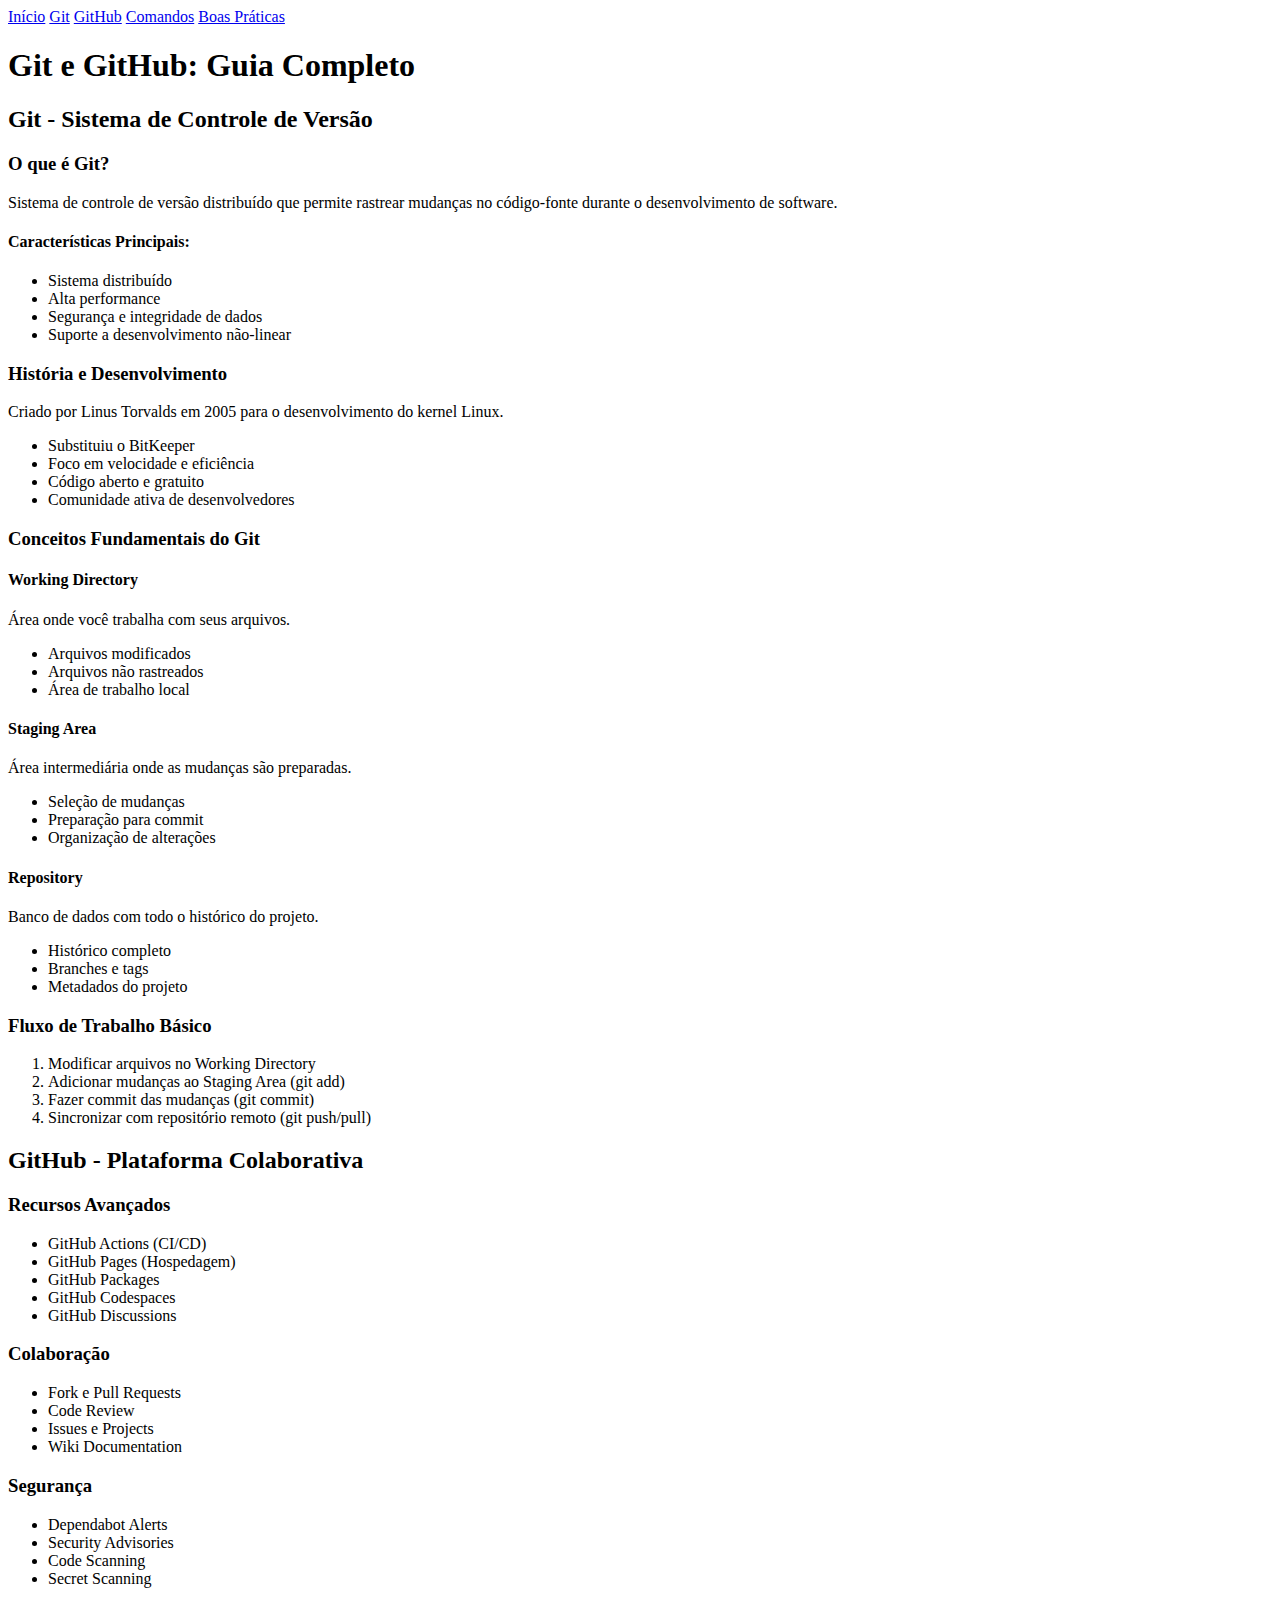
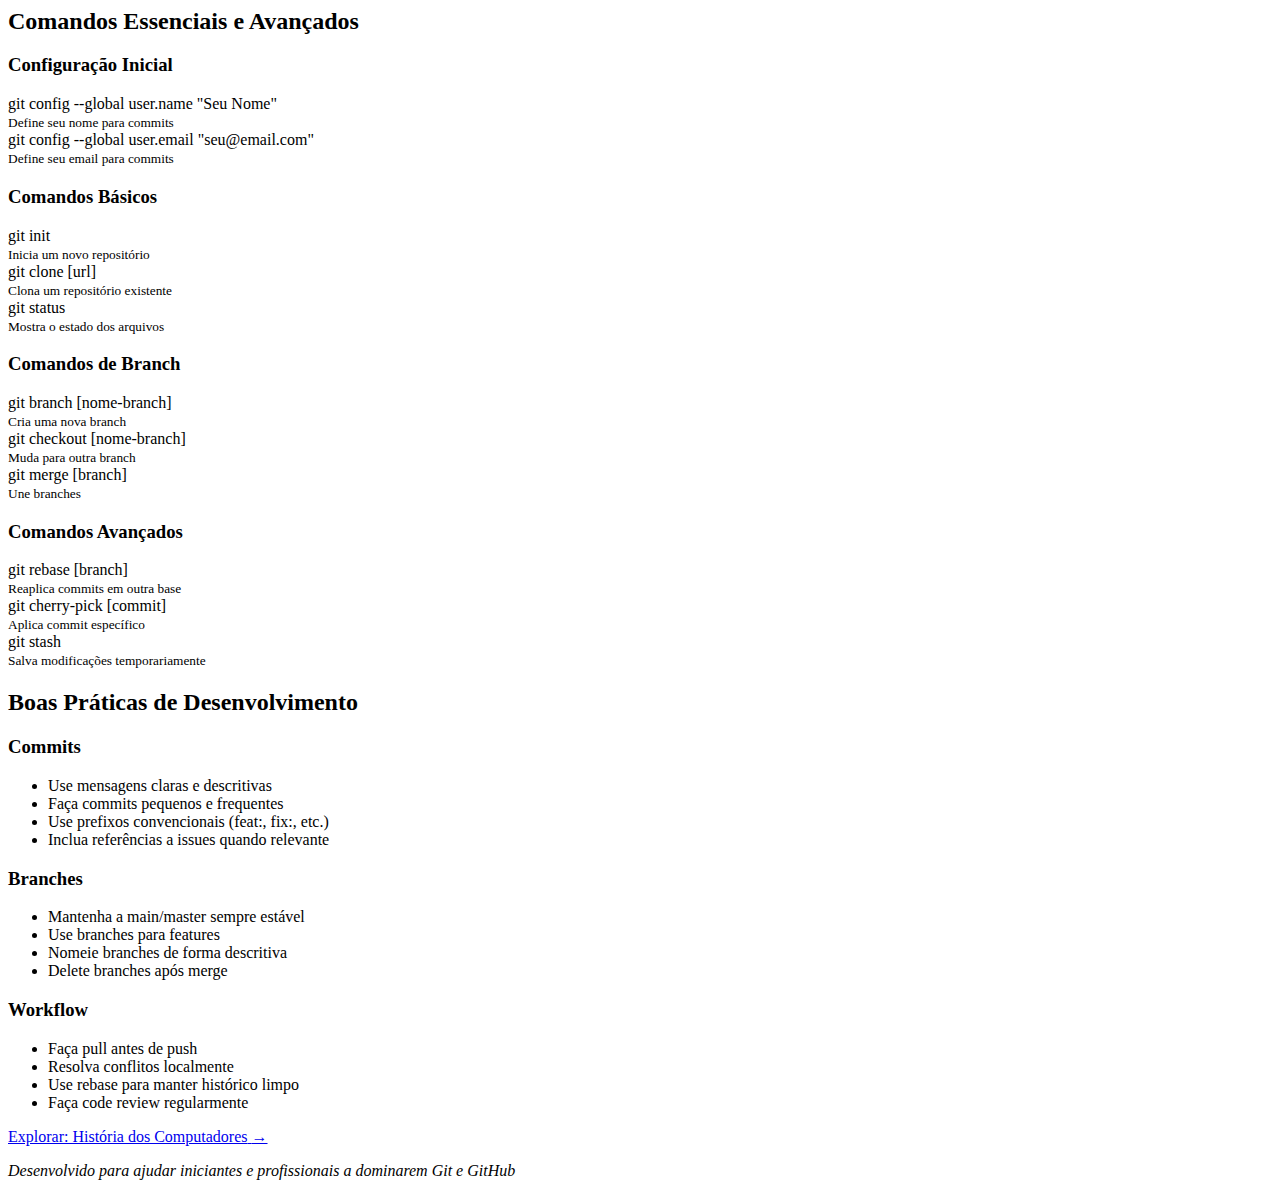
==== index.html @ 09c69b0d "Ultimas  mudanças" ====
<!DOCTYPE html>
<html lang="pt-br">
<head>
    <meta charset="UTF-8">
    <meta name="viewport" content="width=device-width, initial-scale=1.0">
    <title>Git e GitHub - Guia Completo</title>
    <link rel="stylesheet" href="style.css">
</head>
<body>
    <div class="container">
        <div class="navigation">
            <a href="#inicio">Início</a>
            <a href="#git">Git</a>
            <a href="#github">GitHub</a>
            <a href="#comandos">Comandos</a>
            <a href="#praticas">Boas Práticas</a>
        </div>

        <h1 class="main-title" id="inicio">Git e GitHub: Guia Completo</h1>

        <!-- Seção Git Expandida -->
        <section class="section-card git-section" id="git">
            <h2>Git - Sistema de Controle de Versão</h2>
            <div class="grid-container">
                <div class="feature-card">
                    <h3>O que é Git?</h3>
                    <p>Sistema de controle de versão distribuído que permite rastrear mudanças no código-fonte durante o desenvolvimento de software.</p>
                    <h4>Características Principais:</h4>
                    <ul>
                        <li>Sistema distribuído</li>
                        <li>Alta performance</li>
                        <li>Segurança e integridade de dados</li>
                        <li>Suporte a desenvolvimento não-linear</li>
                    </ul>
                </div>
                <div class="feature-card">
                    <h3>História e Desenvolvimento</h3>
                    <p>Criado por Linus Torvalds em 2005 para o desenvolvimento do kernel Linux.</p>
                    <ul>
                        <li>Substituiu o BitKeeper</li>
                        <li>Foco em velocidade e eficiência</li>
                        <li>Código aberto e gratuito</li>
                        <li>Comunidade ativa de desenvolvedores</li>
                    </ul>
                </div>
            </div>

            <h3>Conceitos Fundamentais do Git</h3>
            <div class="grid-container">
                <div class="feature-card">
                    <h4>Working Directory</h4>
                    <p>Área onde você trabalha com seus arquivos.</p>
                    <ul>
                        <li>Arquivos modificados</li>
                        <li>Arquivos não rastreados</li>
                        <li>Área de trabalho local</li>
                    </ul>
                </div>
                <div class="feature-card">
                    <h4>Staging Area</h4>
                    <p>Área intermediária onde as mudanças são preparadas.</p>
                    <ul>
                        <li>Seleção de mudanças</li>
                        <li>Preparação para commit</li>
                        <li>Organização de alterações</li>
                    </ul>
                </div>
                <div class="feature-card">
                    <h4>Repository</h4>
                    <p>Banco de dados com todo o histórico do projeto.</p>
                    <ul>
                        <li>Histórico completo</li>
                        <li>Branches e tags</li>
                        <li>Metadados do projeto</li>
                    </ul>
                </div>
            </div>

            <div class="feature-card">
                <h3>Fluxo de Trabalho Básico</h3>
                <ol>
                    <li>Modificar arquivos no Working Directory</li>
                    <li>Adicionar mudanças ao Staging Area (git add)</li>
                    <li>Fazer commit das mudanças (git commit)</li>
                    <li>Sincronizar com repositório remoto (git push/pull)</li>
                </ol>
            </div>
        </section>

        <!-- Seção GitHub Expandida -->
        <section class="section-card github-section" id="github">
            <h2>GitHub - Plataforma Colaborativa</h2>
            <div class="grid-container">
                <div class="feature-card">
                    <h3>Recursos Avançados</h3>
                    <ul>
                        <li>GitHub Actions (CI/CD)</li>
                        <li>GitHub Pages (Hospedagem)</li>
                        <li>GitHub Packages</li>
                        <li>GitHub Codespaces</li>
                        <li>GitHub Discussions</li>
                    </ul>
                </div>
                <div class="feature-card">
                    <h3>Colaboração</h3>
                    <ul>
                        <li>Fork e Pull Requests</li>
                        <li>Code Review</li>
                        <li>Issues e Projects</li>
                        <li>Wiki Documentation</li>
                    </ul>
                </div>
                <div class="feature-card">
                    <h3>Segurança</h3>
                    <ul>
                        <li>Dependabot Alerts</li>
                        <li>Security Advisories</li>
                        <li>Code Scanning</li>
                        <li>Secret Scanning</li>
                    </ul>
                </div>
            </div>
        </section>

        <!-- Seção Comandos Expandida -->
        <section class="section-card commands-section" id="comandos">
            <h2>Comandos Essenciais e Avançados</h2>
            
            <h3>Configuração Inicial</h3>
            <div class="grid-container">
                <div class="comando">
                    git config --global user.name "Seu Nome"<br>
                    <small>Define seu nome para commits</small>
                </div>
                <div class="comando">
                    git config --global user.email "seu@email.com"<br>
                    <small>Define seu email para commits</small>
                </div>
            </div>

            <h3>Comandos Básicos</h3>
            <div class="grid-container">
                <div class="comando">
                    git init<br>
                    <small>Inicia um novo repositório</small>
                </div>
                <div class="comando">
                    git clone [url]<br>
                    <small>Clona um repositório existente</small>
                </div>
                <div class="comando">
                    git status<br>
                    <small>Mostra o estado dos arquivos</small>
                </div>
            </div>

            <h3>Comandos de Branch</h3>
            <div class="grid-container">
                <div class="comando">
                    git branch [nome-branch]<br>
                    <small>Cria uma nova branch</small>
                </div>
                <div class="comando">
                    git checkout [nome-branch]<br>
                    <small>Muda para outra branch</small>
                </div>
                <div class="comando">
                    git merge [branch]<br>
                    <small>Une branches</small>
                </div>
            </div>

            <h3>Comandos Avançados</h3>
            <div class="grid-container">
                <div class="comando">
                    git rebase [branch]<br>
                    <small>Reaplica commits em outra base</small>
                </div>
                <div class="comando">
                    git cherry-pick [commit]<br>
                    <small>Aplica commit específico</small>
                </div>
                <div class="comando">
                    git stash<br>
                    <small>Salva modificações temporariamente</small>
                </div>
            </div>
        </section>

        <!-- Seção Boas Práticas Expandida -->
        <section class="section-card practices-section" id="praticas">
            <h2>Boas Práticas de Desenvolvimento</h2>
            
            <div class="grid-container">
                <div class="feature-card">
                    <h3>Commits</h3>
                    <ul>
                        <li>Use mensagens claras e descritivas</li>
                        <li>Faça commits pequenos e frequentes</li>
                        <li>Use prefixos convencionais (feat:, fix:, etc.)</li>
                        <li>Inclua referências a issues quando relevante</li>
                    </ul>
                </div>
                <div class="feature-card">
                    <h3>Branches</h3>
                    <ul>
                        <li>Mantenha a main/master sempre estável</li>
                        <li>Use branches para features</li>
                        <li>Nomeie branches de forma descritiva</li>
                        <li>Delete branches após merge</li>
                    </ul>
                </div>
                <div class="feature-card">
                    <h3>Workflow</h3>
                    <ul>
                        <li>Faça pull antes de push</li>
                        <li>Resolva conflitos localmente</li>
                        <li>Use rebase para manter histórico limpo</li>
                        <li>Faça code review regularmente</li>
                    </ul>
                </div>
            </div>
        </section>

        <!-- Botão para História dos Computadores -->
        <div class="next-topic-button">
            <a href="historia-computadores.html" class="glow-button">
                <span class="button-text">Explorar: História dos Computadores</span>
                <span class="button-icon">→</span>
            </a>
        </div>

        <footer>
            <p><em>Desenvolvido para ajudar iniciantes e profissionais a dominarem Git e GitHub</em></p>
        </footer>
    </div>
</body>
</html>
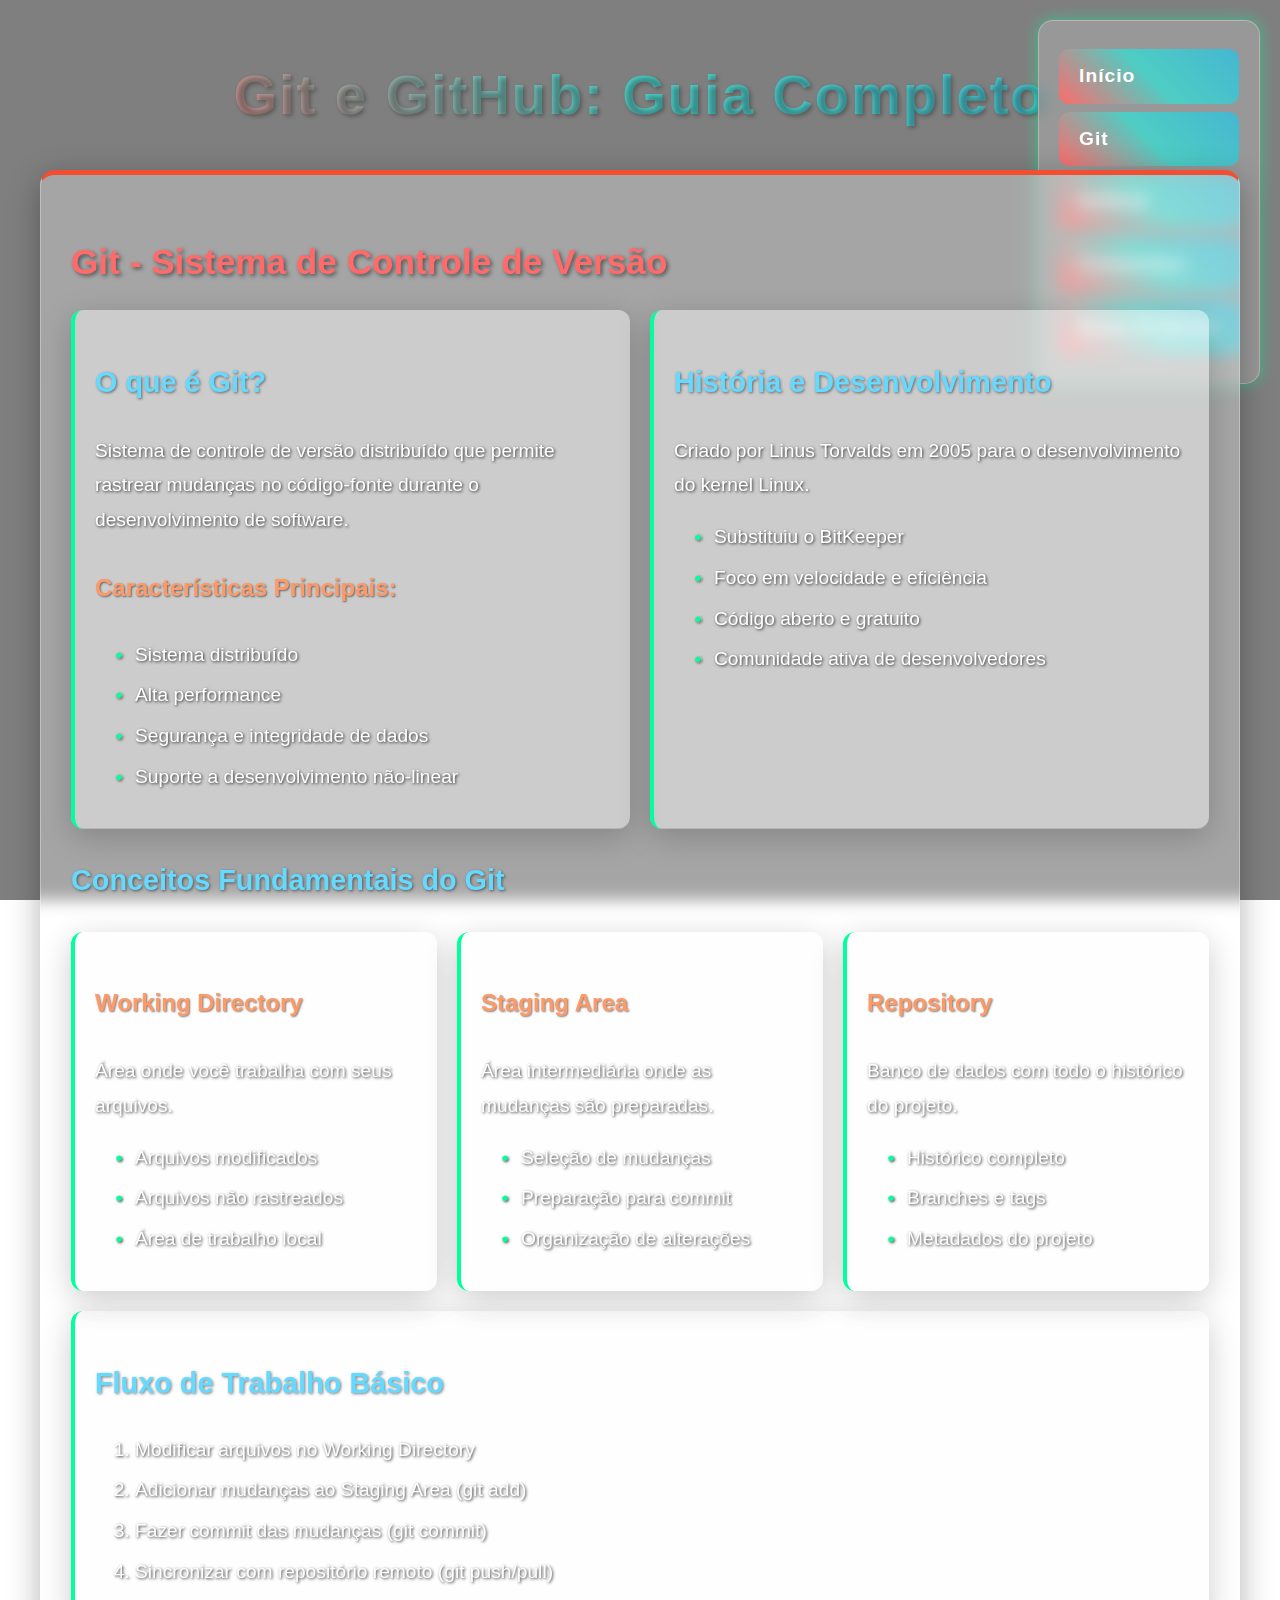
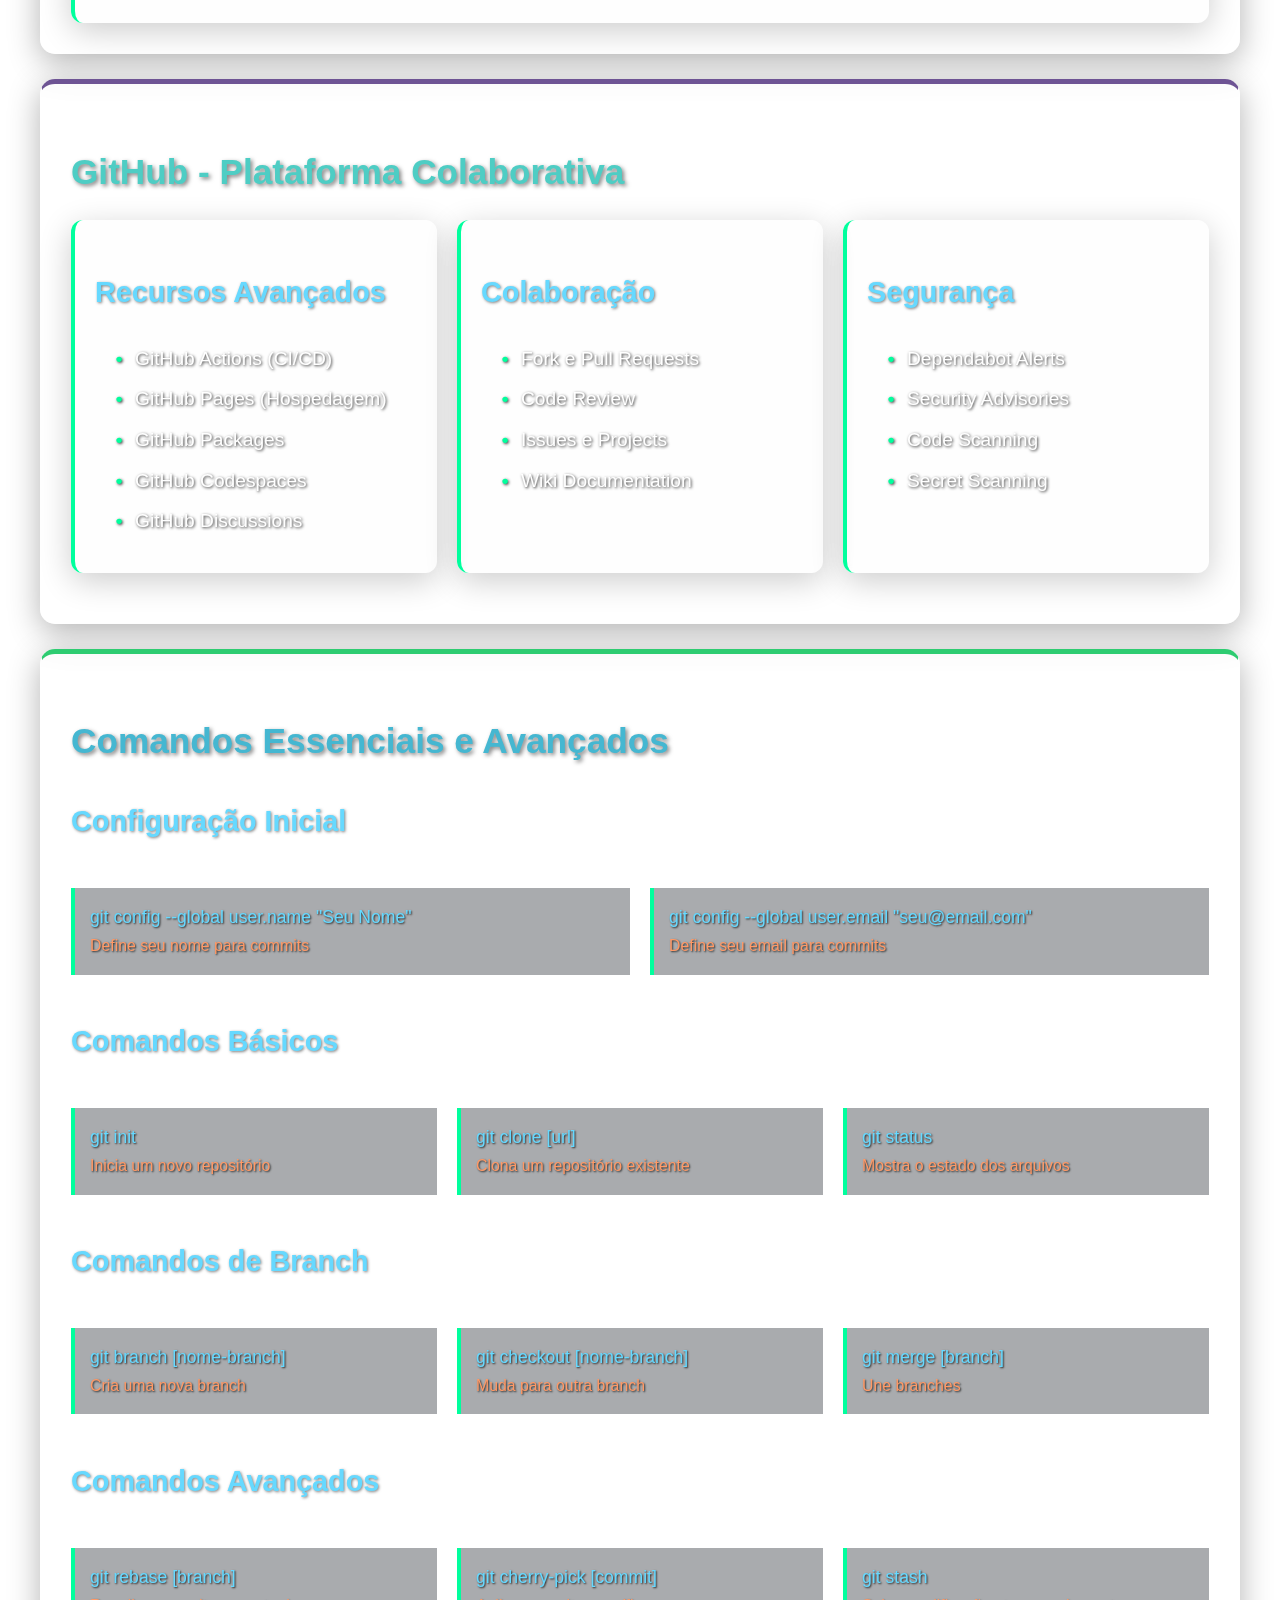
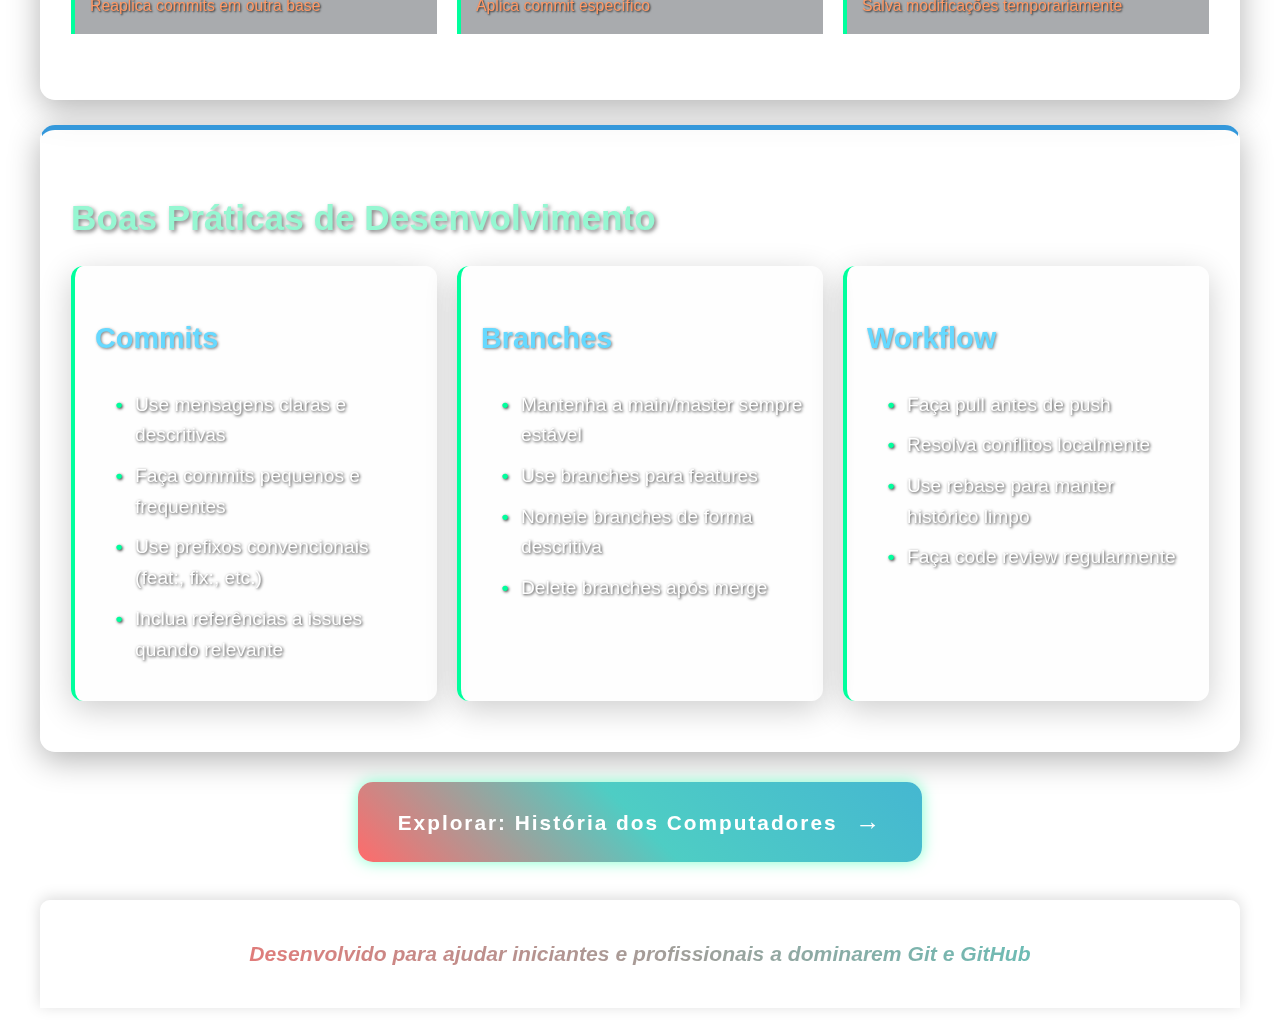
==== commit 7eb39e68: "mudanças" ====
--- a/index.html
+++ b/index.html
@@ -224,7 +224,7 @@
 
         <!-- Botão para História dos Computadores -->
         <div class="next-topic-button">
-            <a href="historia-computadores.html" class="glow-button">
+            <a href="/historia-computadores.html" class="glow-button">
                 <span class="button-text">Explorar: História dos Computadores</span>
                 <span class="button-icon">→</span>
             </a>
--- a/style.css
+++ b/style.css
@@ -0,0 +1,390 @@
+body {
+    font-family: Arial, sans-serif;
+    line-height: 1.6;
+    margin: 0;
+    padding: 20px;
+    background: url('https://i.gifer.com/J4o.gif') center center fixed;
+    background-size: cover;
+    position: relative;
+}
+
+/* Ajustando a sobreposição para um tom mais escuro para melhor contraste */
+body::before {
+    content: '';
+    position: fixed;
+    top: 0;
+    left: 0;
+    width: 100%;
+    height: 100%;
+    background-color: rgba(0, 0, 0, 0.5); /* Menos escuro para ver mais do GIF */
+    z-index: -1;
+}
+
+.container {
+    max-width: 1200px;
+    margin: 0 auto;
+    padding-bottom: 0;
+}
+
+/* Ajustando as cores do texto para melhor visibilidade */
+h1, h2, h3 {
+    color: #ffffff;
+}
+
+/* Títulos principais com gradiente */
+.main-title {
+    text-align: center;
+    font-size: 3.5em;
+    margin: 30px 0;
+    background: linear-gradient(45deg, #ff6b6b, #4ecdc4, #45b7d1);
+    -webkit-background-clip: text;
+    background-clip: text;
+    color: transparent;
+    text-shadow: 2px 2px 4px rgba(0,0,0,0.3);
+    letter-spacing: 2px;
+    font-weight: bold;
+}
+
+.section-card {
+    background: rgba(255, 255, 255, 0.3);
+    backdrop-filter: blur(8px);
+    -webkit-backdrop-filter: blur(8px);
+    border-radius: 15px;
+    padding: 30px;
+    margin: 25px 0;
+    box-shadow: 0 8px 32px rgba(0, 0, 0, 0.3);
+    transition: all 0.5s ease;
+    border: 1px solid rgba(255, 255, 255, 0.3);
+    animation: float 6s ease-in-out infinite;
+}
+
+/* Títulos das seções */
+.section-card h2 {
+    font-size: 2.2em;
+    margin-bottom: 20px;
+    color: #00ff9d;
+    text-shadow: 2px 2px 4px rgba(0,0,0,0.5);
+}
+
+/* Subtítulos */
+.section-card h3 {
+    font-size: 1.8em;
+    color: #66d9ff;
+    text-shadow: 1px 1px 3px rgba(0,0,0,0.5);
+}
+
+.section-card h4 {
+    font-size: 1.5em;
+    color: #ff9966;
+    text-shadow: 1px 1px 2px rgba(0,0,0,0.5);
+}
+
+.section-card p {
+    font-size: 1.2em;
+    line-height: 1.8;
+}
+
+.section-card li {
+    font-size: 1.2em;
+    margin: 10px 0;
+}
+
+.section-card:hover {
+    transform: translateY(-15px) scale(1.02);
+    background: rgba(255, 255, 255, 0.4);
+    box-shadow: 0 15px 45px rgba(0, 0, 0, 0.4);
+}
+
+/* Cores diferentes para cada seção */
+.git-section {
+    border-top: 5px solid #f14e32;
+    animation-delay: 0s;
+}
+
+.github-section {
+    border-top: 5px solid #6e5494;
+    animation-delay: 0.5s;
+}
+
+.commands-section {
+    border-top: 5px solid #2ecc71;
+    animation-delay: 1s;
+}
+
+.practices-section {
+    border-top: 5px solid #3498db;
+    animation-delay: 1.5s;
+}
+
+/* Cores específicas para cada seção */
+.git-section h2 {
+    color: #ff6b6b;
+}
+
+.github-section h2 {
+    color: #4ecdc4;
+}
+
+.commands-section h2 {
+    color: #45b7d1;
+}
+
+.practices-section h2 {
+    color: #96f7d2;
+}
+
+/* Comandos com destaque */
+.comando {
+    background-color: rgba(40, 44, 52, 0.4);
+    border-left: 4px solid #00ff9d;
+    color: #66d9ff;
+    text-shadow: 1px 1px 2px rgba(0,0,0,0.8);
+    font-size: 1.1em;
+    padding: 15px;
+    margin: 15px 0;
+    animation: float 4s ease-in-out infinite;
+    animation-delay: 0.3s;
+}
+
+.comando:hover {
+    transform: translateY(-8px) scale(1.03);
+    background-color: rgba(40, 44, 52, 0.6);
+}
+
+.comando small {
+    color: #ff9966;
+    font-size: 0.9em;
+}
+
+.grid-container {
+    display: grid;
+    grid-template-columns: repeat(auto-fit, minmax(300px, 1fr));
+    gap: 20px;
+    margin: 20px 0;
+}
+
+.feature-card {
+    background: rgba(248, 249, 250, 0.2);
+    backdrop-filter: blur(5px);
+    -webkit-backdrop-filter: blur(5px);
+    padding: 20px;
+    border-radius: 12px;
+    border-left: 4px solid #00ff9d;
+    box-shadow: 0 8px 32px rgba(0, 0, 0, 0.2);
+    transition: all 0.4s ease;
+    animation: float 5s ease-in-out infinite;
+    animation-delay: 0.5s;
+}
+
+.feature-card:hover {
+    transform: translateY(-10px) scale(1.05);
+    background: rgba(248, 249, 250, 0.3);
+    box-shadow: 0 12px 40px rgba(0, 0, 0, 0.3);
+    border-left: 4px solid #ff6b6b;
+}
+
+.navigation {
+    position: fixed;
+    top: 20px;
+    right: 20px;
+    background: rgba(255, 255, 255, 0.2);
+    backdrop-filter: blur(8px);
+    -webkit-backdrop-filter: blur(8px);
+    padding: 20px;
+    border-radius: 15px;
+    box-shadow: 0 0 15px rgba(0,255,157,0.5);
+    border: 1px solid rgba(255, 255, 255, 0.3);
+    animation: float 5s ease-in-out infinite;
+}
+
+.navigation a {
+    display: block;
+    background: linear-gradient(45deg, #ff6b6b, #4ecdc4, #45b7d1);
+    color: white;
+    text-decoration: none;
+    padding: 12px 20px;
+    margin: 8px 0;
+    border-radius: 10px;
+    transition: all 0.5s ease;
+    font-size: 1.2em;
+    font-weight: bold;
+    letter-spacing: 1px;
+    position: relative;
+    overflow: hidden;
+}
+
+.navigation a:hover {
+    transform: translateX(5px) translateY(-2px);
+    box-shadow: 0 0 20px rgba(0,255,157,0.6);
+    background: linear-gradient(45deg, #4ecdc4, #45b7d1, #ff6b6b);
+}
+
+.navigation a::before {
+    content: '';
+    position: absolute;
+    top: 0;
+    left: 0;
+    width: 100%;
+    height: 100%;
+    background: linear-gradient(45deg, #00ff9d, #66d9ff);
+    opacity: 0;
+    transition: opacity 0.5s ease;
+}
+
+.navigation a:hover::before {
+    opacity: 0.3;
+}
+
+.navigation a span {
+    position: relative;
+    z-index: 1;
+}
+
+footer {
+    text-align: center;
+    margin-top: 30px;
+    margin-bottom: 0;
+    padding: 15px;
+    background: rgba(255, 255, 255, 0.2);
+    backdrop-filter: blur(8px);
+    -webkit-backdrop-filter: blur(8px);
+    border-radius: 10px 10px 0 0;
+    box-shadow: 0 -2px 15px rgba(0,0,0,0.15);
+    border: 1px solid rgba(255, 255, 255, 0.3);
+    font-size: 1.1em;
+    animation: float 7s ease-in-out infinite;
+}
+
+/* Texto normal */
+.section-card p,
+.section-card li {
+    color: #ffffff;
+    text-shadow: 1px 1px 3px rgba(0,0,0,0.8);
+    font-weight: 500;
+}
+
+/* Efeito de flutuação para os cards */
+@keyframes float {
+    0% {
+        transform: translateY(0px);
+    }
+    50% {
+        transform: translateY(-10px);
+    }
+    100% {
+        transform: translateY(0px);
+    }
+}
+
+/* Melhorando a responsividade */
+@media (max-width: 768px) {
+    .main-title {
+        font-size: 2.5em;
+    }
+    
+    .section-card h2 {
+        font-size: 1.8em;
+    }
+    
+    .section-card p,
+    .section-card li {
+        font-size: 1.1em;
+    }
+}
+
+/* Lista com marcadores coloridos */
+.feature-card ul li::before {
+    content: "•";
+    color: #00ff9d;
+    font-weight: bold;
+    display: inline-block;
+    width: 1em;
+    margin-left: -1em;
+}
+
+/* Footer com gradiente */
+footer p {
+    background: linear-gradient(45deg, #ff6b6b, #4ecdc4);
+    -webkit-background-clip: text;
+    background-clip: text;
+    color: transparent;
+    font-weight: bold;
+    font-size: 1.2em;
+}
+
+/* Animação de cores para os títulos */
+@keyframes colorChange {
+    0% { color: #00ff9d; }
+    33% { color: #66d9ff; }
+    66% { color: #ff9966; }
+    100% { color: #00ff9d; }
+}
+
+.section-card h2:hover {
+    animation: colorChange 3s infinite;
+}
+
+/* Estilo do botão especial */
+.next-topic-button {
+    text-align: center;
+    margin: 30px 0 20px 0;
+    perspective: 1000px;
+}
+
+.glow-button {
+    display: inline-block;
+    padding: 20px 40px;
+    background: linear-gradient(45deg, #ff6b6b, #4ecdc4, #45b7d1);
+    border-radius: 15px;
+    color: white;
+    text-decoration: none;
+    font-size: 1.3em;
+    font-weight: bold;
+    letter-spacing: 2px;
+    transform-style: preserve-3d;
+    transition: all 0.5s ease;
+    box-shadow: 0 0 15px rgba(0,255,157,0.5);
+    position: relative;
+    overflow: hidden;
+}
+
+.glow-button:hover {
+    transform: translateY(-5px) rotateX(15deg);
+    box-shadow: 0 0 30px rgba(0,255,157,0.8);
+}
+
+.button-text {
+    position: relative;
+    z-index: 1;
+}
+
+.button-icon {
+    margin-left: 10px;
+    font-size: 1.2em;
+}
+
+.glow-button::before {
+    content: '';
+    position: absolute;
+    top: 0;
+    left: 0;
+    width: 100%;
+    height: 100%;
+    background: linear-gradient(45deg, #00ff9d, #66d9ff);
+    opacity: 0;
+    transition: opacity 0.5s ease;
+}
+
+.glow-button:hover::before {
+    opacity: 1;
+}
+
+/* Ajustando o botão de navegação */
+.navegacao-botoes {
+    margin-bottom: 20px;
+}
+
+/* Ajustando a última seção */
+.section-card:last-of-type {
+    margin-bottom: 20px;
+}